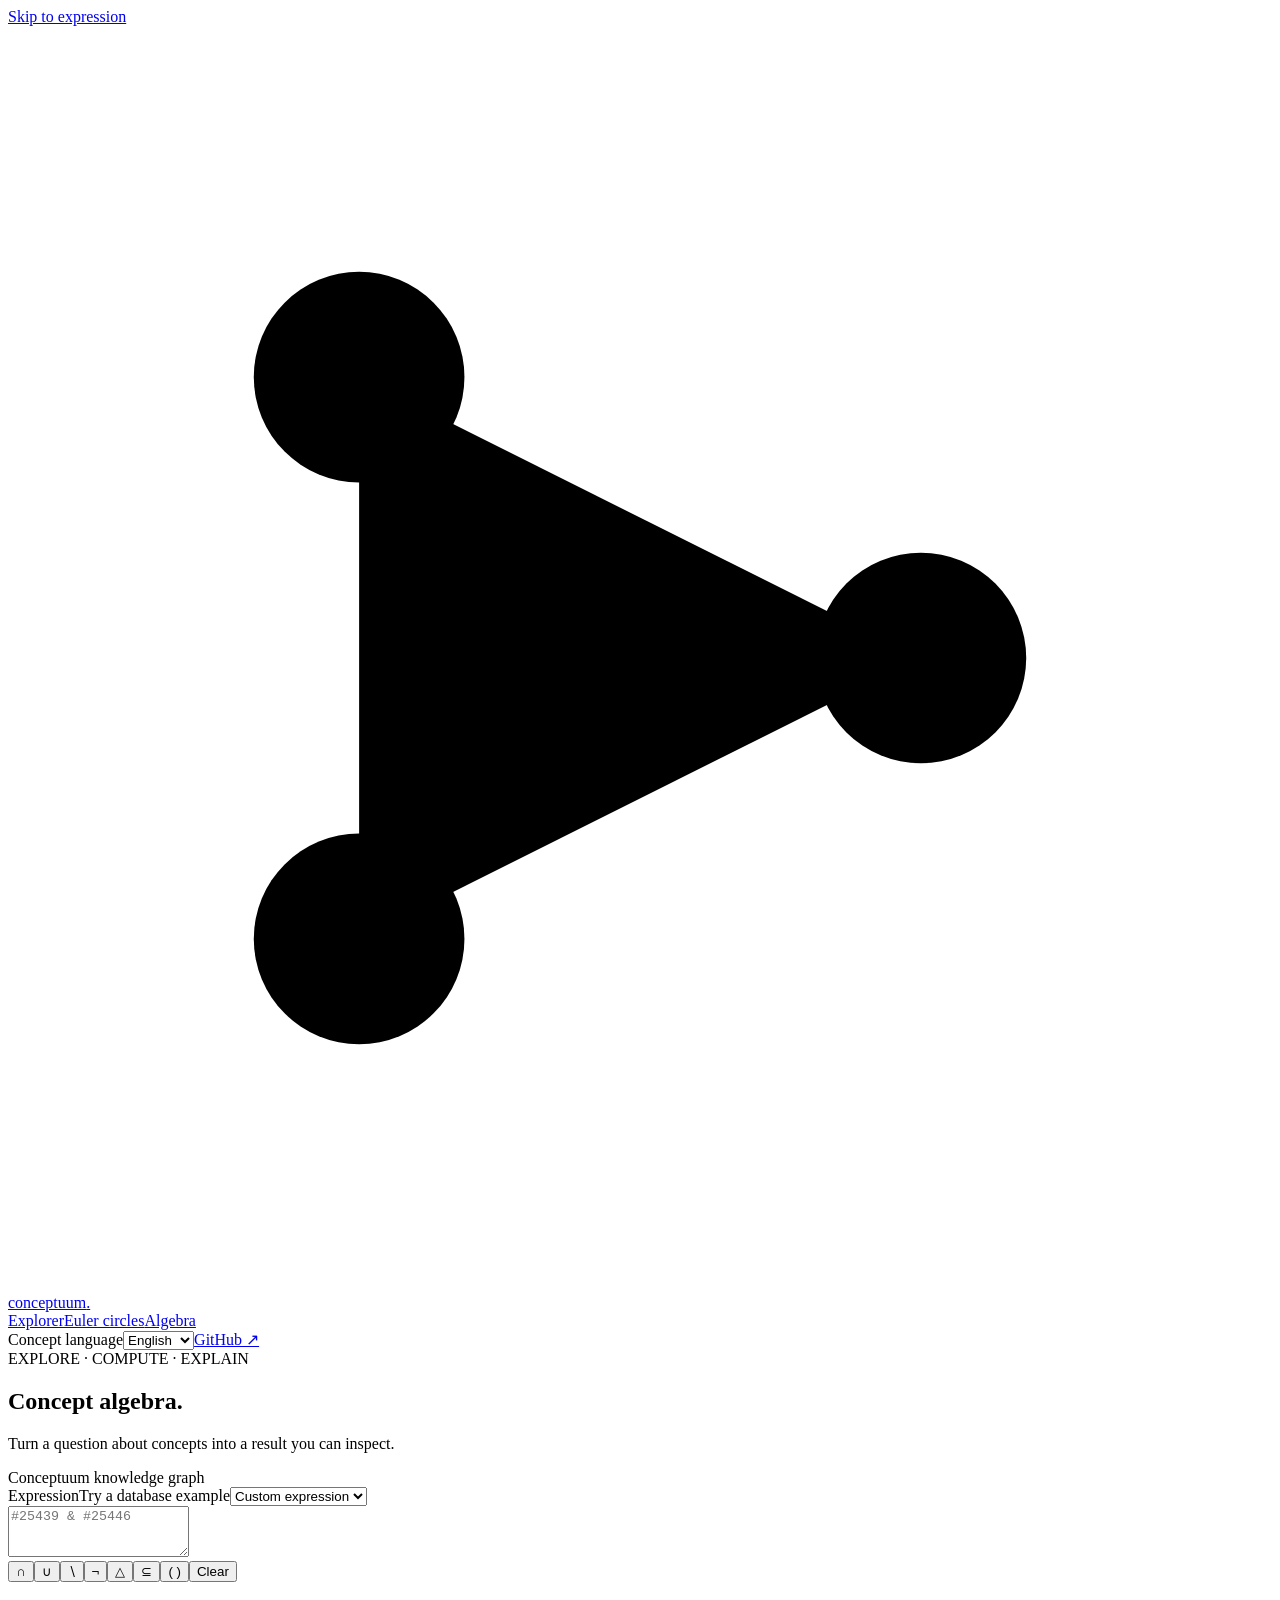
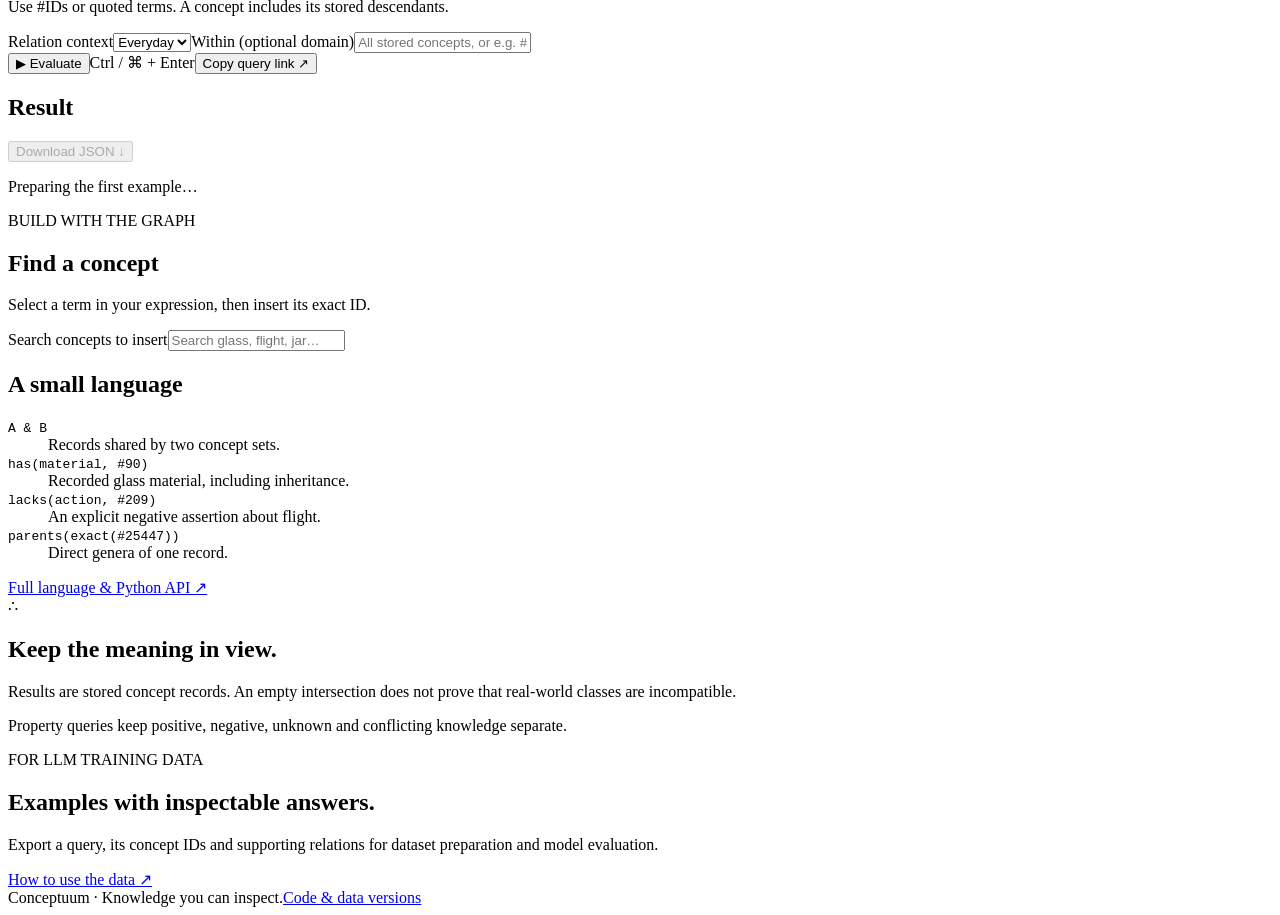
==== visualizer/static/algebra.html @ f1891942 "Publish concept algebra workspace and LLM dataset exports" ====
<!doctype html>
<html lang="en">
<head>
  <meta charset="utf-8">
  <meta name="viewport" content="width=device-width, initial-scale=1">
  <meta name="theme-color" content="#f6f8f7">
  <meta name="description" content="Run concept algebra against a knowledge graph. Explore intersections, inherited properties and evidence, and export structured examples for LLM training data and evaluation.">
  <title>Concept algebra — Conceptuum</title>
  <link rel="icon" href="data:image/svg+xml,%3Csvg xmlns='http://www.w3.org/2000/svg' viewBox='0 0 40 40'%3E%3Crect width='40' height='40' rx='12' fill='%23146656'/%3E%3Ctext x='20' y='29' text-anchor='middle' fill='white' font-size='30'%3E∩%3C/text%3E%3C/svg%3E">
  <link rel="stylesheet" href="/static/explorer.css?v=20261009-1">
  <link rel="stylesheet" href="/static/algebra.css?v=20261009-1">
  <script defer src="/static/algebra.js?v=20261009-1"></script>
</head>
<body class="algebra-page">
  <a class="skip-link" href="#expression">Skip to expression</a>
  <header class="app-header">
    <a class="brand" href="/" aria-label="Conceptuum home"><svg class="brand-mark" viewBox="0 0 36 36" aria-hidden="true"><path d="M10 10L26 18L10 26Z"/><circle cx="10" cy="10" r="3"/><circle cx="26" cy="18" r="3"/><circle cx="10" cy="26" r="3"/></svg><span>conceptuum<span class="brand-dot">.</span></span></a>
    <nav class="algebra-nav" aria-label="Explore Conceptuum"><a href="/" id="explorer-link">Explorer</a><a href="/?view=euler&amp;lang=en">Euler circles</a><a href="/algebra" aria-current="page">Algebra</a></nav>
    <div class="header-actions"><label class="sr-only" for="algebra-language">Concept language</label><select id="algebra-language"><option value="en">English</option><option value="ru">Russian</option></select><a class="github-link" href="https://github.com/thpg/conceptuum" target="_blank" rel="noopener noreferrer">GitHub ↗</a></div>
  </header>
  <main class="algebra-main">
    <section class="algebra-intro" aria-labelledby="algebra-title">
      <div><span class="eyebrow">EXPLORE · COMPUTE · EXPLAIN</span><h1 id="algebra-title">Concept algebra<span>.</span></h1><p>Turn a question about concepts into a result you can inspect.</p></div>
      <div class="snapshot-badge"><i class="live-dot"></i><span id="algebra-snapshot">Conceptuum knowledge graph</span></div>
    </section>
    <div class="algebra-layout">
      <div class="algebra-primary">
        <form id="algebra-form" class="algebra-card expression-card">
          <div class="card-heading"><label for="expression">Expression</label><label class="sr-only" for="algebra-demo">Try a database example</label><select id="algebra-demo"><option value="">Custom expression</option></select></div>
          <textarea id="expression" rows="3" maxlength="8192" spellcheck="false" autocapitalize="off" autocomplete="off" aria-describedby="expression-help" placeholder='#25439 &amp; #25446'></textarea>
          <div class="operator-bar" aria-label="Insert an operator">
            <button type="button" data-insert=" &amp; " title="Intersection (&amp;)" aria-label="Insert intersection">∩</button><button type="button" data-insert=" | " title="Union (|)" aria-label="Insert union">∪</button><button type="button" data-insert=" - " title="Difference (-)" aria-label="Insert difference">∖</button><button type="button" data-insert="~" title="Complement (~)" aria-label="Insert complement">¬</button><button type="button" data-insert=" ^ " title="Symmetric difference (^)" aria-label="Insert symmetric difference">△</button><button type="button" data-insert=" &lt;= " title="Subset (&lt;=)" aria-label="Insert subset comparison">⊆</button><button type="button" data-insert="()" title="Parentheses" aria-label="Insert parentheses">( )</button><button type="button" id="algebra-clear" class="clear-expression">Clear</button>
          </div>
          <p id="expression-help" class="expression-help">Use #IDs or quoted terms. A concept includes its stored descendants.</p>
          <p id="demo-description" class="demo-description"></p>
          <div class="algebra-options"><label for="algebra-context">Relation context<select id="algebra-context"><option value="1">Everyday</option><option value="2">Scientific</option><option value="3">IT</option><option value="4">Legal</option><option value="5">Logic</option></select></label><label for="algebra-within">Within <span>(optional domain)</span><input id="algebra-within" type="text" maxlength="8192" spellcheck="false" placeholder="All stored concepts, or e.g. #1531"></label></div>
          <div class="evaluate-row"><button id="algebra-run" class="primary-button" type="submit"><span aria-hidden="true">▶</span> Evaluate</button><span class="shortcut-hint">Ctrl / ⌘ + Enter</span><button type="button" id="algebra-share" class="text-button">Copy query link ↗</button></div>
        </form>
        <section id="algebra-error" class="algebra-error" role="alert" hidden><h2>Check the expression</h2><p id="algebra-error-message"></p><div id="algebra-candidates" class="candidate-list"></div></section>
        <section id="algebra-results" class="algebra-card results-card" aria-labelledby="result-heading" aria-busy="false">
          <div class="card-heading"><h2 id="result-heading">Result</h2><button id="algebra-download" class="text-button" disabled>Download JSON ↓</button></div>
          <p id="algebra-status" class="algebra-status" role="status">Preparing the first example…</p>
          <div id="result-content" hidden><div id="result-summary" class="result-summary"></div><div id="resolved-expression" class="resolved-expression"></div><div id="result-members" class="result-members"></div><div id="algebra-pagination" class="algebra-pagination" hidden><button id="algebra-prev" class="outline-button">← Previous</button><span id="algebra-page-label"></span><button id="algebra-next" class="outline-button">Next →</button></div><details class="structured-result"><summary>Structured result for LLM datasets</summary><p>JSON includes the request, resolved expression, AST, complete member IDs and available evidence. Displayed labels may be paginated.</p><pre id="algebra-json" tabindex="0"></pre></details></div>
        </section>
        <section id="algebra-explanation" class="algebra-card explanation-card" aria-labelledby="explanation-title" hidden><div class="card-heading"><h2 id="explanation-title">Why this result?</h2><button class="text-button" id="close-explanation">Close</button></div><div id="explanation-content"></div></section>
      </div>
      <aside class="algebra-sidebar" aria-label="Find concepts and language help">
        <section class="algebra-card lookup-card"><span class="eyebrow">BUILD WITH THE GRAPH</span><h2>Find a concept</h2><p>Select a term in your expression, then insert its exact ID.</p><label class="sr-only" for="algebra-search">Search concepts to insert</label><input id="algebra-search" type="search" placeholder="Search glass, flight, jar…" autocomplete="off"><p id="algebra-search-status" class="lookup-status" role="status"></p><div id="algebra-search-results" class="lookup-results"></div></section>
        <section class="algebra-card guide-card"><h2>A small language</h2><dl><dt><code>A &amp; B</code></dt><dd>Records shared by two concept sets.</dd><dt><code>has(material, #90)</code></dt><dd>Recorded glass material, including inheritance.</dd><dt><code>lacks(action, #209)</code></dt><dd>An explicit negative assertion about flight.</dd><dt><code>parents(exact(#25447))</code></dt><dd>Direct genera of one record.</dd></dl><a href="https://github.com/thpg/conceptuum/blob/main/docs/concept-algebra.md" target="_blank" rel="noopener noreferrer">Full language &amp; Python API ↗</a></section>
        <section class="algebra-note"><span class="note-symbol" aria-hidden="true">∴</span><div><h2>Keep the meaning in view.</h2><p>Results are stored concept records. An empty intersection does not prove that real-world classes are incompatible.</p><p>Property queries keep positive, negative, unknown and conflicting knowledge separate.</p></div></section>
        <section class="algebra-card learning-card"><span class="eyebrow">FOR LLM TRAINING DATA</span><h2>Examples with inspectable answers.</h2><p>Export a query, its concept IDs and supporting relations for dataset preparation and model evaluation.</p><a href="https://github.com/thpg/conceptuum#llm-training-data-and-evaluation" target="_blank" rel="noopener noreferrer">How to use the data ↗</a></section>
      </aside>
    </div>
  </main>
  <footer class="algebra-footer"><span>Conceptuum · Knowledge you can inspect.</span><a id="algebra-version" href="/static/version.json">Code &amp; data versions</a></footer>
  <div id="algebra-toast" class="toast" role="status" hidden></div>
  <noscript><div class="noscript">Enable JavaScript to evaluate concept expressions.</div></noscript>
</body>
</html>
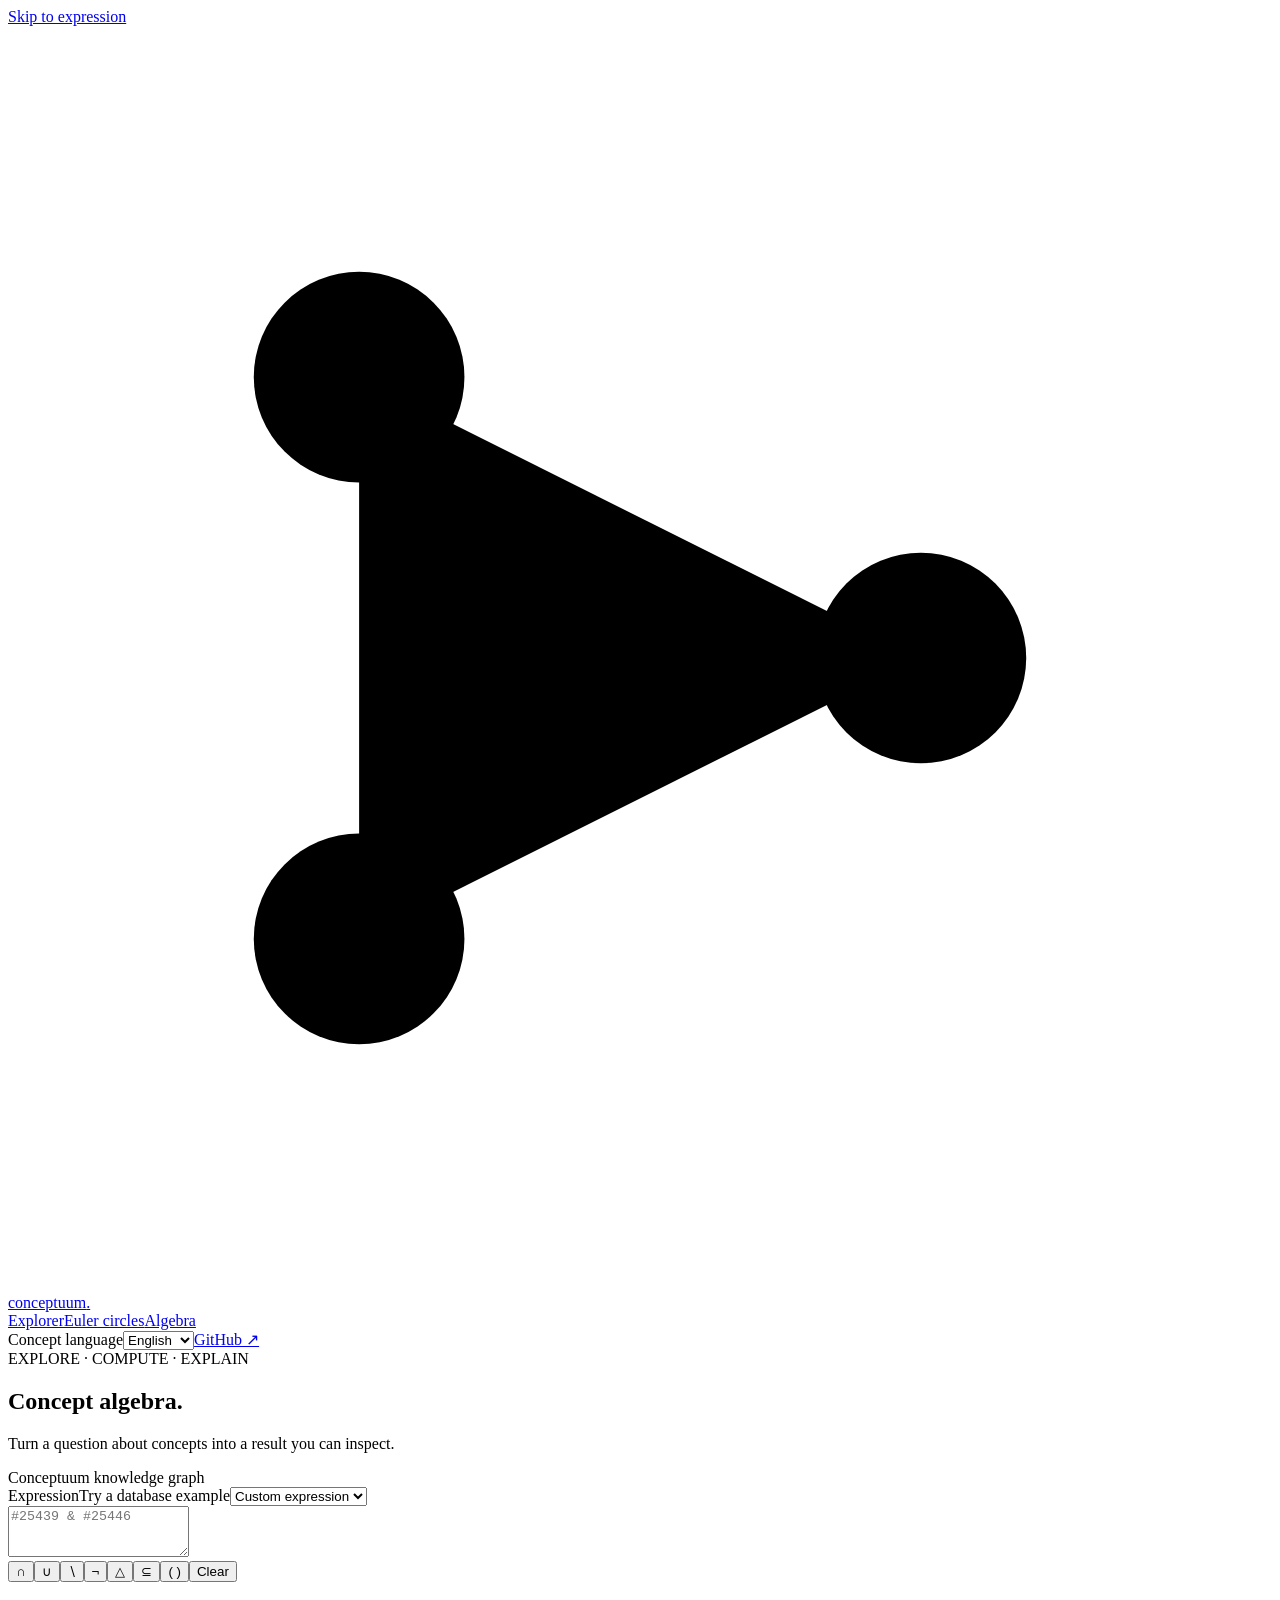
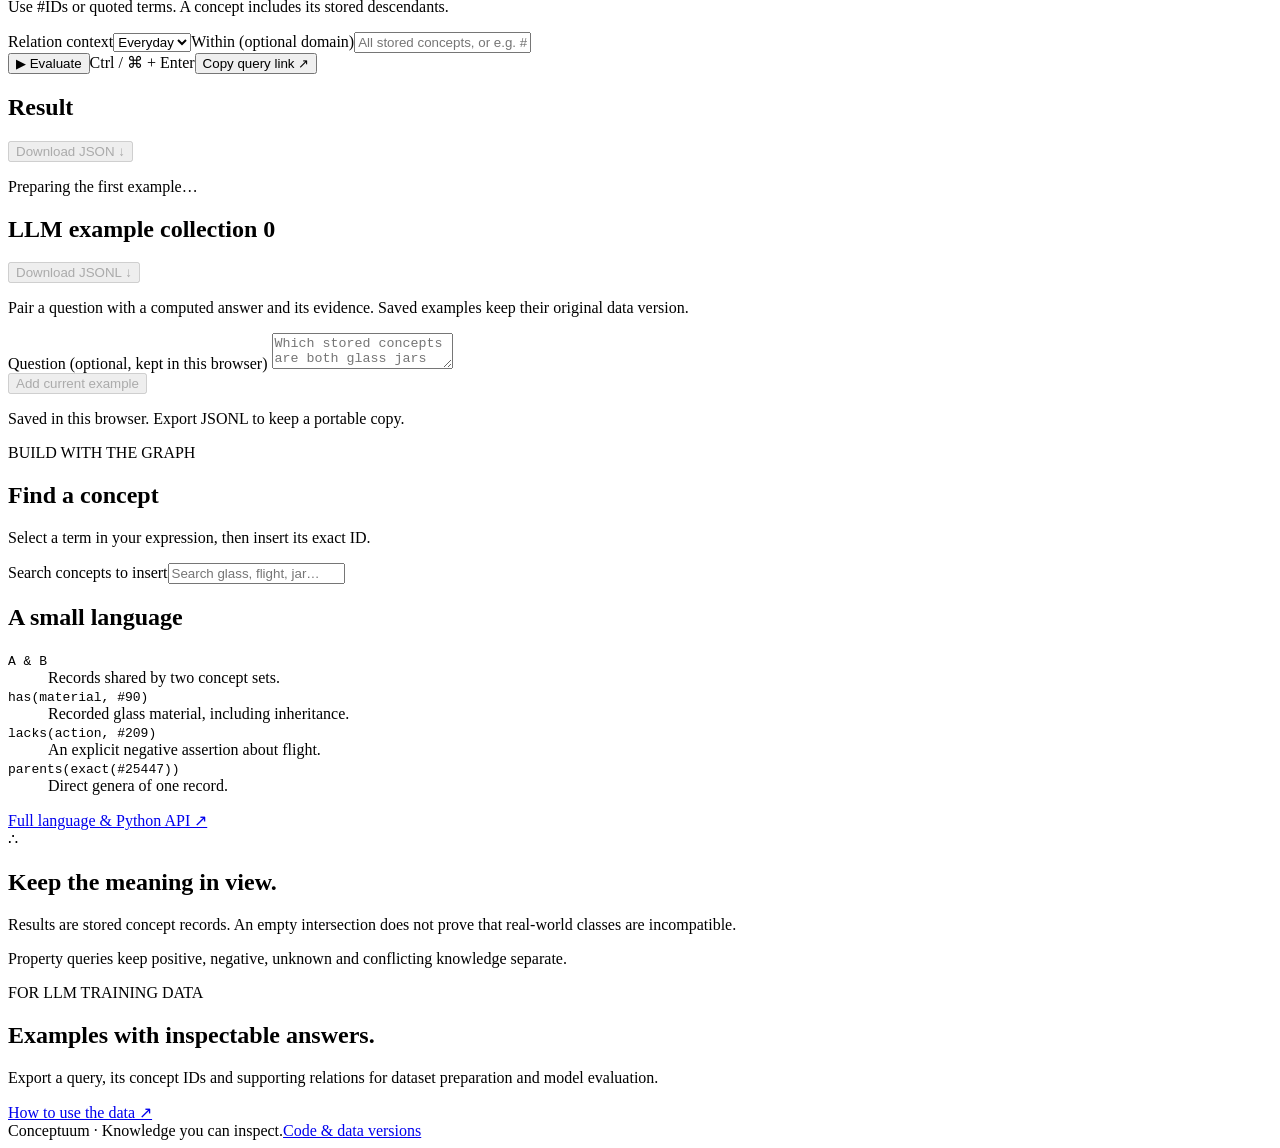
==== commit f9672a68: "Add comparison evidence and JSONL example collections" ====
--- a/visualizer/static/algebra.html
+++ b/visualizer/static/algebra.html
@@ -7,9 +7,10 @@
   <meta name="description" content="Run concept algebra against a knowledge graph. Explore intersections, inherited properties and evidence, and export structured examples for LLM training data and evaluation.">
   <title>Concept algebra — Conceptuum</title>
   <link rel="icon" href="data:image/svg+xml,%3Csvg xmlns='http://www.w3.org/2000/svg' viewBox='0 0 40 40'%3E%3Crect width='40' height='40' rx='12' fill='%23146656'/%3E%3Ctext x='20' y='29' text-anchor='middle' fill='white' font-size='30'%3E∩%3C/text%3E%3C/svg%3E">
-  <link rel="stylesheet" href="/static/explorer.css?v=20261009-1">
-  <link rel="stylesheet" href="/static/algebra.css?v=20261009-1">
-  <script defer src="/static/algebra.js?v=20261009-1"></script>
+  <link rel="stylesheet" href="/static/explorer.css?v=20261009-2">
+  <link rel="stylesheet" href="/static/algebra.css?v=20261009-2">
+  <script defer src="/static/algebra-collection.js?v=20261009-2"></script>
+  <script defer src="/static/algebra.js?v=20261009-2"></script>
 </head>
 <body class="algebra-page">
   <a class="skip-link" href="#expression">Skip to expression</a>
@@ -40,9 +41,25 @@
         <section id="algebra-results" class="algebra-card results-card" aria-labelledby="result-heading" aria-busy="false">
           <div class="card-heading"><h2 id="result-heading">Result</h2><button id="algebra-download" class="text-button" disabled>Download JSON ↓</button></div>
           <p id="algebra-status" class="algebra-status" role="status">Preparing the first example…</p>
-          <div id="result-content" hidden><div id="result-summary" class="result-summary"></div><div id="resolved-expression" class="resolved-expression"></div><div id="result-members" class="result-members"></div><div id="algebra-pagination" class="algebra-pagination" hidden><button id="algebra-prev" class="outline-button">← Previous</button><span id="algebra-page-label"></span><button id="algebra-next" class="outline-button">Next →</button></div><details class="structured-result"><summary>Structured result for LLM datasets</summary><p>JSON includes the request, resolved expression, AST, complete member IDs and available evidence. Displayed labels may be paginated.</p><pre id="algebra-json" tabindex="0"></pre></details></div>
+          <div id="result-content" hidden>
+            <div id="result-summary" class="result-summary"></div><div id="resolved-expression" class="resolved-expression"></div>
+            <div id="algebra-diagnostics" class="algebra-diagnostics" hidden></div>
+            <div id="result-members" class="result-members"></div>
+            <div id="algebra-pagination" class="algebra-pagination" hidden><button id="algebra-prev" class="outline-button">← Previous</button><span id="algebra-page-label"></span><button id="algebra-next" class="outline-button">Next →</button></div>
+            <form id="inspect-form" class="inspect-form"><label for="inspect-id">Inspect any record <span>including records outside the result</span></label><div><input id="inspect-id" type="text" inputmode="numeric" pattern="#?[1-9][0-9]*" maxlength="11" placeholder="#1354" aria-label="Concept ID to inspect" required><button type="submit" class="outline-button">Inspect</button></div><p id="inspect-status" role="status"></p></form>
+            <details class="structured-result"><summary>Structured result for LLM datasets</summary><p>JSON includes the request, resolved expression, AST, complete member IDs and available evidence. Diagnostic samples and displayed labels may be partial; counts are exact.</p><pre id="algebra-json" tabindex="0"></pre></details>
+          </div>
         </section>
         <section id="algebra-explanation" class="algebra-card explanation-card" aria-labelledby="explanation-title" hidden><div class="card-heading"><h2 id="explanation-title">Why this result?</h2><button class="text-button" id="close-explanation">Close</button></div><div id="explanation-content"></div></section>
+        <section id="example-collection" class="algebra-card collection-card" aria-labelledby="collection-heading">
+          <div class="card-heading"><h2 id="collection-heading">LLM example collection <span id="collection-count">0</span></h2><button id="collection-download" class="text-button" disabled>Download JSONL ↓</button></div>
+          <p class="collection-intro">Pair a question with a computed answer and its evidence. Saved examples keep their original data version.</p>
+          <label for="example-question">Question <span>(optional, kept in this browser)</span></label>
+          <textarea id="example-question" rows="2" maxlength="2000" placeholder="Which stored concepts are both glass jars and food storage jars?"></textarea>
+          <div class="collection-actions"><button id="collection-add" class="outline-button" disabled>Add current example</button><span id="collection-status" role="status"></span></div>
+          <p id="collection-storage" class="collection-storage">Saved in this browser. Export JSONL to keep a portable copy.</p>
+          <div id="collection-items" class="collection-items"></div>
+        </section>
       </div>
       <aside class="algebra-sidebar" aria-label="Find concepts and language help">
         <section class="algebra-card lookup-card"><span class="eyebrow">BUILD WITH THE GRAPH</span><h2>Find a concept</h2><p>Select a term in your expression, then insert its exact ID.</p><label class="sr-only" for="algebra-search">Search concepts to insert</label><input id="algebra-search" type="search" placeholder="Search glass, flight, jar…" autocomplete="off"><p id="algebra-search-status" class="lookup-status" role="status"></p><div id="algebra-search-results" class="lookup-results"></div></section>
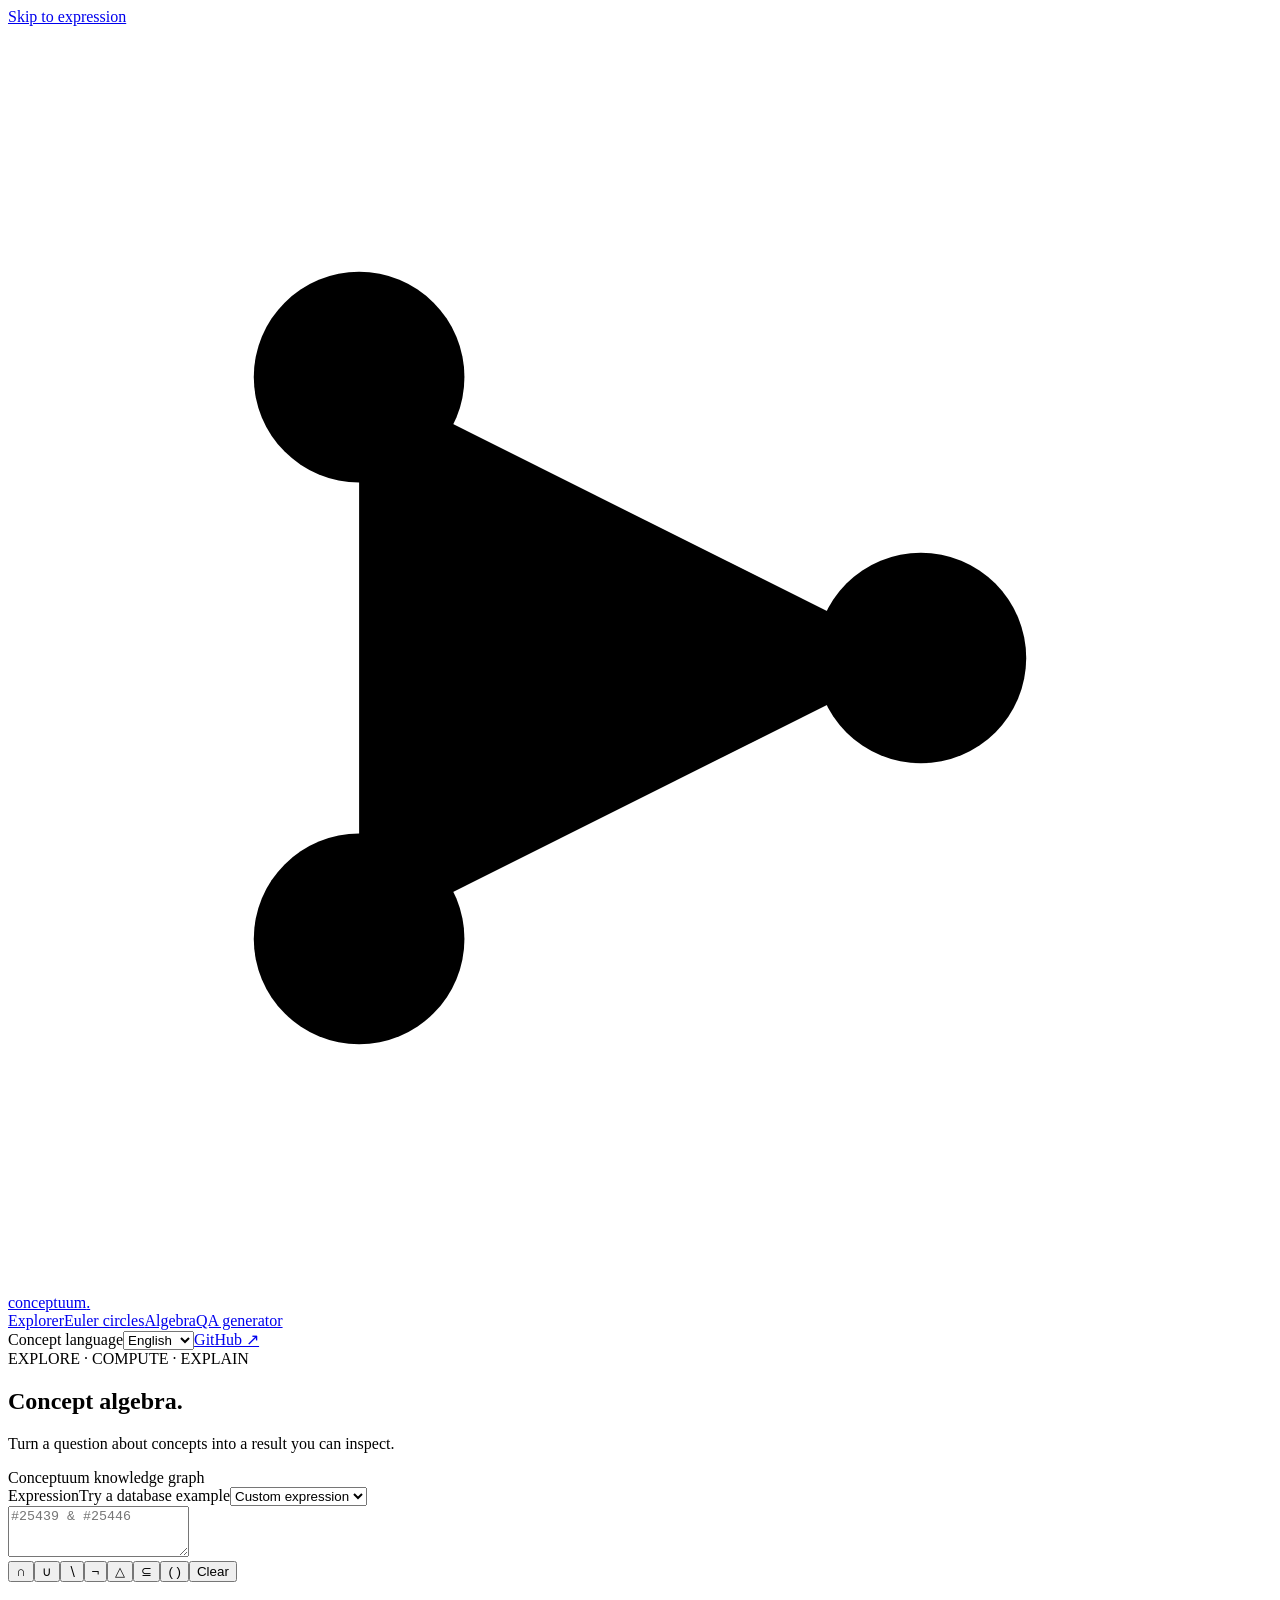
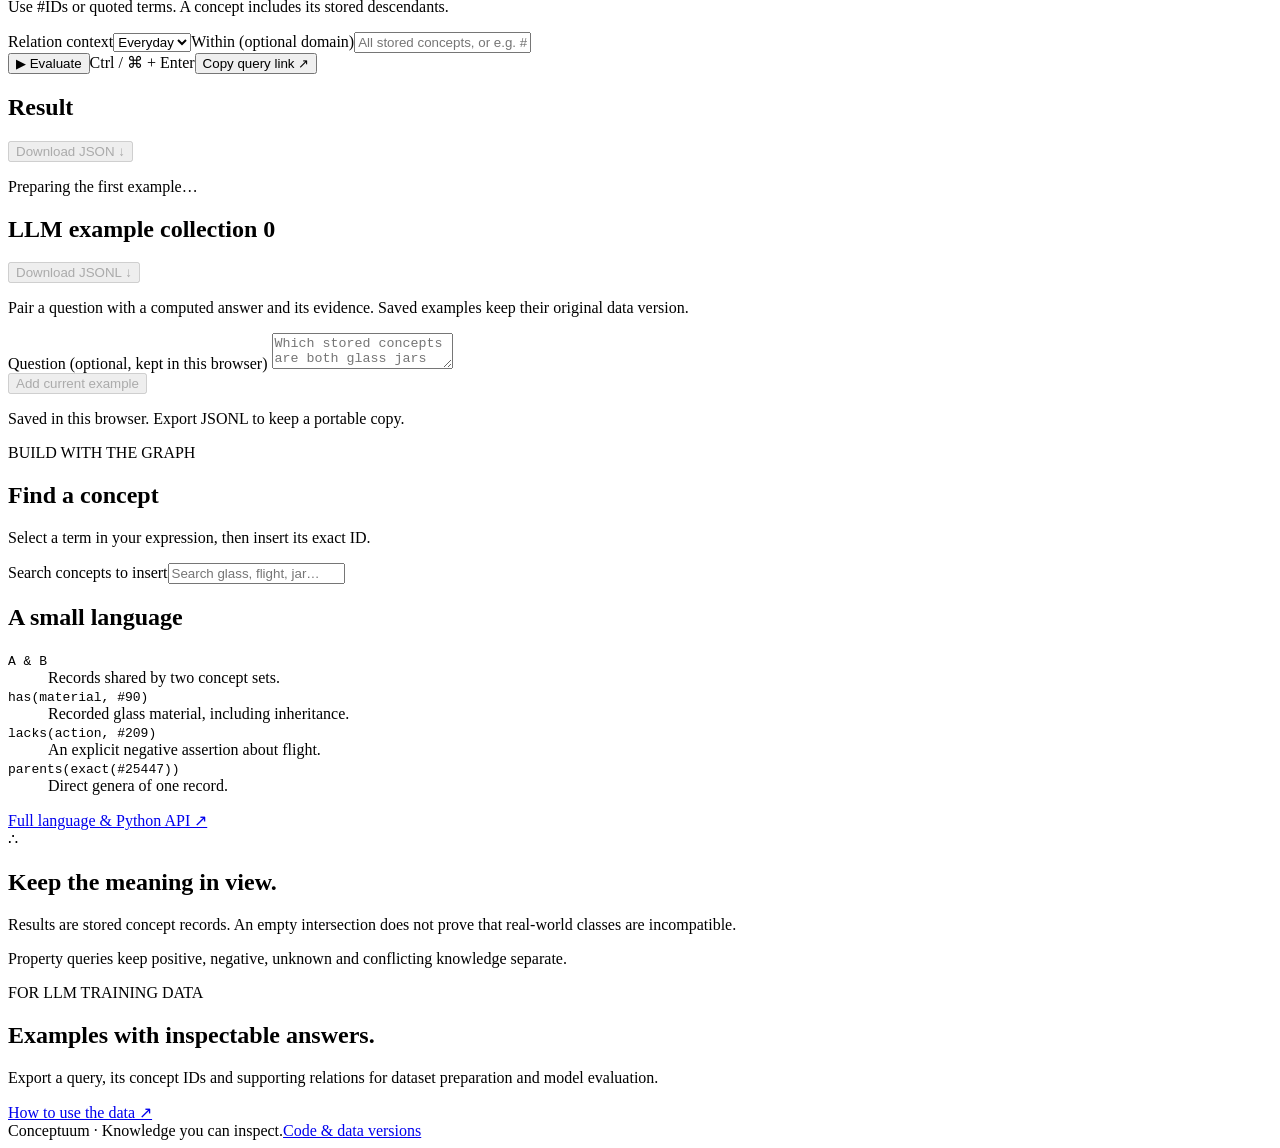
==== commit 5d9e2d79: "Add QA training generator and publish Q40 lexical cleanup" ====
--- a/visualizer/static/algebra.html
+++ b/visualizer/static/algebra.html
@@ -16,7 +16,7 @@
   <a class="skip-link" href="#expression">Skip to expression</a>
   <header class="app-header">
     <a class="brand" href="/" aria-label="Conceptuum home"><svg class="brand-mark" viewBox="0 0 36 36" aria-hidden="true"><path d="M10 10L26 18L10 26Z"/><circle cx="10" cy="10" r="3"/><circle cx="26" cy="18" r="3"/><circle cx="10" cy="26" r="3"/></svg><span>conceptuum<span class="brand-dot">.</span></span></a>
-    <nav class="algebra-nav" aria-label="Explore Conceptuum"><a href="/" id="explorer-link">Explorer</a><a href="/?view=euler&amp;lang=en">Euler circles</a><a href="/algebra" aria-current="page">Algebra</a></nav>
+    <nav class="algebra-nav" aria-label="Explore Conceptuum"><a href="/" id="explorer-link">Explorer</a><a href="/?view=euler&amp;lang=en">Euler circles</a><a href="/algebra" aria-current="page">Algebra</a><a href="/training">QA generator</a></nav>
     <div class="header-actions"><label class="sr-only" for="algebra-language">Concept language</label><select id="algebra-language"><option value="en">English</option><option value="ru">Russian</option></select><a class="github-link" href="https://github.com/thpg/conceptuum" target="_blank" rel="noopener noreferrer">GitHub ↗</a></div>
   </header>
   <main class="algebra-main">
